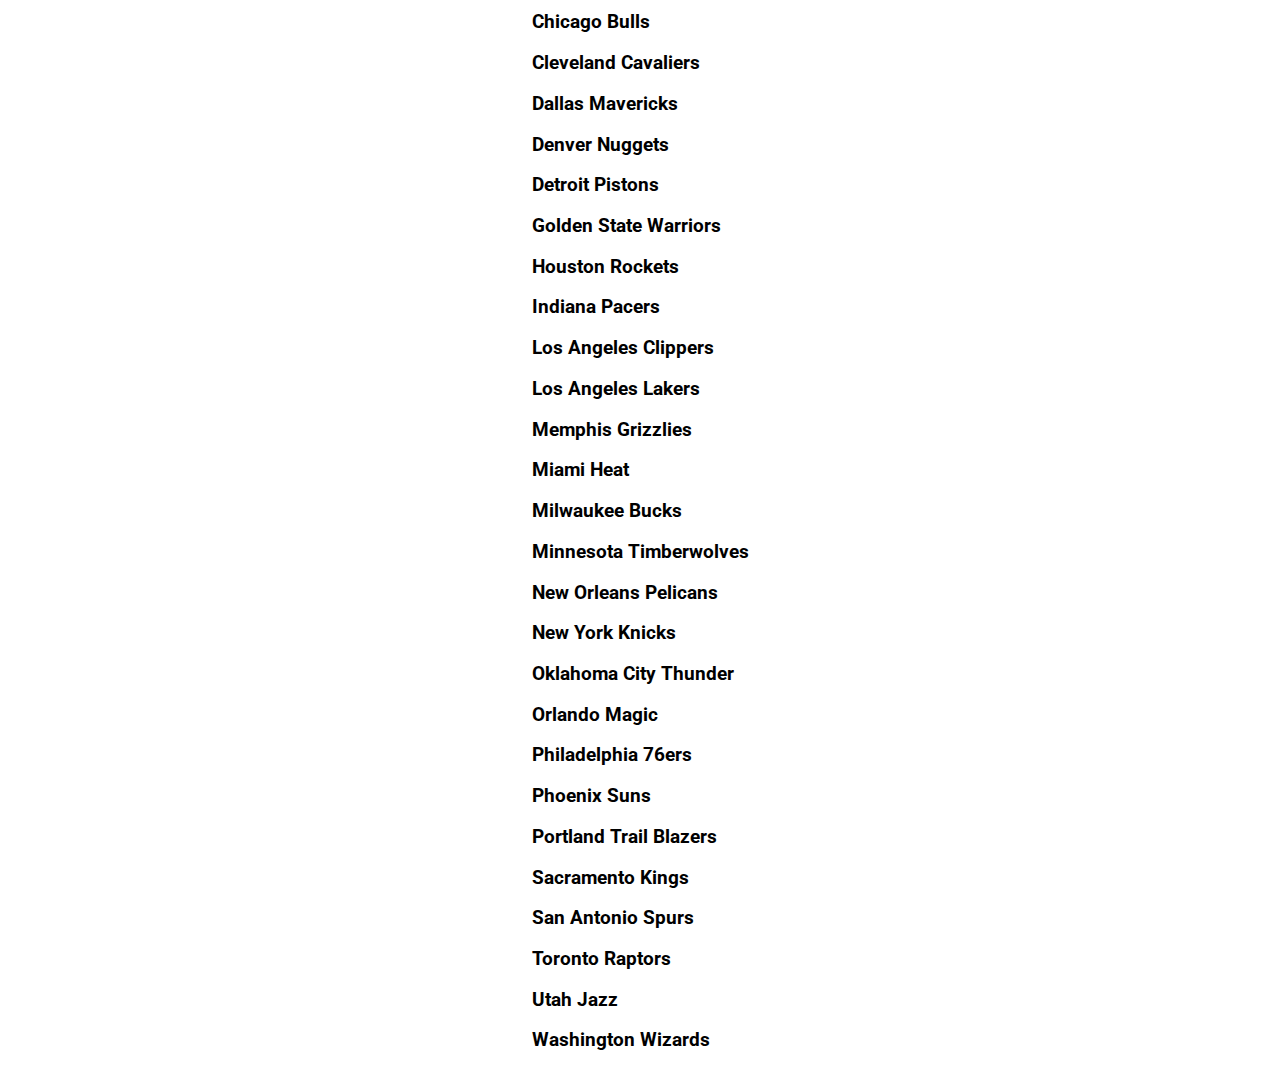
==== expandingCards/index.html @ 9a278d2e "Created divs for all 30 nba teams as well as images" ====
<!DOCTYPE html>
<html lang="en">
  <head>
    <meta charset="UTF-8" />
    <meta name="viewport" content="width=device-width, initial-scale=1.0" />
    <!-- <link rel="stylesheet" href="https://cdnjs.cloudflare.com/ajax/libs/font-awesome/6.4.2/css/all.min.css"> -->
    <link rel="stylesheet" href="style.css" />
    <title>Nba Logo Expanding Cards</title>
  </head>
  <body>
    <div class="container">
      <div
        class="panel active"
        style="
          background-image: url('https://content.sportslogos.net/logos/6/220/thumbs/22081902021.gif');
        "
      >
        <h3>Atlanta Hawks</h3>
      </div>
      <div
        class="panel"
        style="
          background-image: url('https://content.sportslogos.net/logos/6/213/thumbs/slhg02hbef3j1ov4lsnwyol5o.gif');
        "
      >
        <h3>Boston Celtics</h3>
      </div>
      <div
        class="panel"
        style="
          background-image: url('https://content.sportslogos.net/logos/6/3786/thumbs/hsuff5m3dgiv20kovde422r1f.gif');
        "
      >
        <h3>Brooklyn Nets</h3>
      </div>
      <div
        class="panel"
        style="
          background-image: url('https://content.sportslogos.net/logos/6/5120/thumbs/512019262015.gif');
        "
      >
        <h3>Charlotte Hornets</h3>
      </div>
      <div
        class="panel"
        style="
          background-image: url('https://content.sportslogos.net/logos/6/221/thumbs/hj3gmh82w9hffmeh3fjm5h874.gif');
        "
      >
        <h3>Chicago Bulls</h3>
      </div>
      <div
        class="panel"
        style="
          background-image: url('https://content.sportslogos.net/logos/6/222/thumbs/22253692023.gif');
        "
      >
        <h3>Cleveland Cavaliers</h3>
      </div>
      <div
        class="panel"
        style="
          background-image: url('https://content.sportslogos.net/logos/6/228/thumbs/22834632018.gif');
        "
      >
        <h3>Dallas Mavericks</h3>
      </div>
      <div
        class="panel"
        style="
          background-image: url('https://content.sportslogos.net/logos/6/229/thumbs/22989262019.gif');
        "
      >
        <h3>Denver Nuggets</h3>
      </div>
      <div
        class="panel"
        style="
          background-image: url('https://content.sportslogos.net/logos/6/223/thumbs/22321642018.gif');
        "
      >
        <h3>Detroit Pistons</h3>
      </div>
      <div
        class="panel"
        style="
          background-image: url('https://content.sportslogos.net/logos/6/235/thumbs/23531522020.gif');
        "
      >
        <h3>Golden State Warriors</h3>
      </div>
      <div
        class="panel"
        style="
          background-image: url('https://content.sportslogos.net/logos/6/230/thumbs/23068302020.gif');
        "
      >
        <h3>Houston Rockets</h3>
      </div>
      <div
        class="panel"
        style="
          background-image: url('https://content.sportslogos.net/logos/6/224/thumbs/22448122018.gif');
        "
      >
        <h3>Indiana Pacers</h3>
      </div>
      <div
        class="panel"
        style="
          background-image: url('https://content.sportslogos.net/logos/6/236/thumbs/23637762019.gif');
        "
      >
        <h3>Los Angeles Clippers</h3>
      </div>
      <div
        class="panel"
        style="
          background-image: url('https://content.sportslogos.net/logos/6/237/thumbs/23773242024.gif');
        "
      >
        <h3>Los Angeles Lakers</h3>
      </div>
      <div
        class="panel"
        style="
          background-image: url('https://content.sportslogos.net/logos/6/231/thumbs/23143732019.gif');
        "
      >
        <h3>Memphis Grizzlies</h3>
      </div>
      <div
        class="panel"
        style="
          background-image: url('https://content.sportslogos.net/logos/6/214/thumbs/burm5gh2wvjti3xhei5h16k8e.gif');
        "
      >
        <h3>Miami Heat</h3>
      </div>
      <div
        class="panel"
        style="
          background-image: url('https://content.sportslogos.net/logos/6/225/thumbs/22582752016.gif');
        "
      >
        <h3>Milwaukee Bucks</h3>
      </div>
      <div
        class="panel"
        style="
          background-image: url('https://content.sportslogos.net/logos/6/232/thumbs/23296692018.gif');
        "
      >
        <h3>Minnesota Timberwolves</h3>
      </div>
      <div
        class="panel"
        style="
          background-image: url('https://content.sportslogos.net/logos/6/4962/thumbs/496292922024.gif');
        "
      >
        <h3>New Orleans Pelicans</h3>
      </div>
      <div
        class="panel"
        style="
          background-image: url('https://content.sportslogos.net/logos/6/216/thumbs/21671702024.gif');
        "
      >
        <h3>New York Knicks</h3>
      </div>
      <div
        class="panel"
        style="
          background-image: url('https://content.sportslogos.net/logos/6/2687/thumbs/khmovcnezy06c3nm05ccn0oj2.gif');
        "
      >
        <h3>Oklahoma City Thunder</h3>
      </div>
      <div
        class="panel"
        style="
          background-image: url('https://content.sportslogos.net/logos/6/217/thumbs/wd9ic7qafgfb0yxs7tem7n5g4.gif');
        "
      >
        <h3>Orlando Magic</h3>
      </div>
      <div
        class="panel"
        style="
          background-image: url('https://content.sportslogos.net/logos/6/218/thumbs/21870342016.gif');
        "
      >
        <h3>Philadelphia 76ers</h3>
      </div>
      <div
        class="panel"
        style="
          background-image: url('https://content.sportslogos.net/logos/6/238/thumbs/23843702014.gif');
        "
      >
        <h3>Phoenix Suns</h3>
      </div>
      <div
        class="panel"
        style="
          background-image: url('https://content.sportslogos.net/logos/6/239/thumbs/23997252018.gif');
        "
      >
        <h3>Portland Trail Blazers</h3>
      </div>
      <div
        class="panel"
        style="
          background-image: url('https://content.sportslogos.net/logos/6/240/thumbs/24040432017.gif');
        "
      >
        <h3>Sacramento Kings</h3>
      </div>
      <div
        class="panel"
        style="
          background-image: url('https://content.sportslogos.net/logos/6/233/thumbs/23325472018.gif');
        "
      >
        <h3>San Antonio Spurs</h3>
      </div>
      <div
        class="panel"
        style="
          background-image: url('https://content.sportslogos.net/logos/6/227/thumbs/22770242021.gif');
        "
      >
        <h3>Toronto Raptors</h3>
      </div>
      <div
        class="panel"
        style="
          background-image: url('https://content.sportslogos.net/logos/6/234/thumbs/23485132023.gif');
        "
      >
        <h3>Utah Jazz</h3>
      </div>
      <div
        class="panel"
        style="
          background-image: url('https://content.sportslogos.net/logos/6/219/thumbs/21956712016.gif');
        "
      >
        <h3>Washington Wizards</h3>
      </div>
    </div>
    <script src="script.js"></script>
  </body>
</html>
---- expandingCards/style.css ----
@import url('https://fonts.googleapis.com/css2?family=Roboto:ital,wght@0,100;0,300;0,400;0,500;0,700;0,900;1,100;1,300;1,400;1,500;1,700;1,900&display=swap');

*{
    box-sizing: border-box;
}
body{
    font-family: 'Roboto', sans-serif;
    display: flex;
    flex-direction: column;
    align-items: center;
    justify-content: center;
    height: 100vh;
    overflow: hidden;
    margin: 0;
}
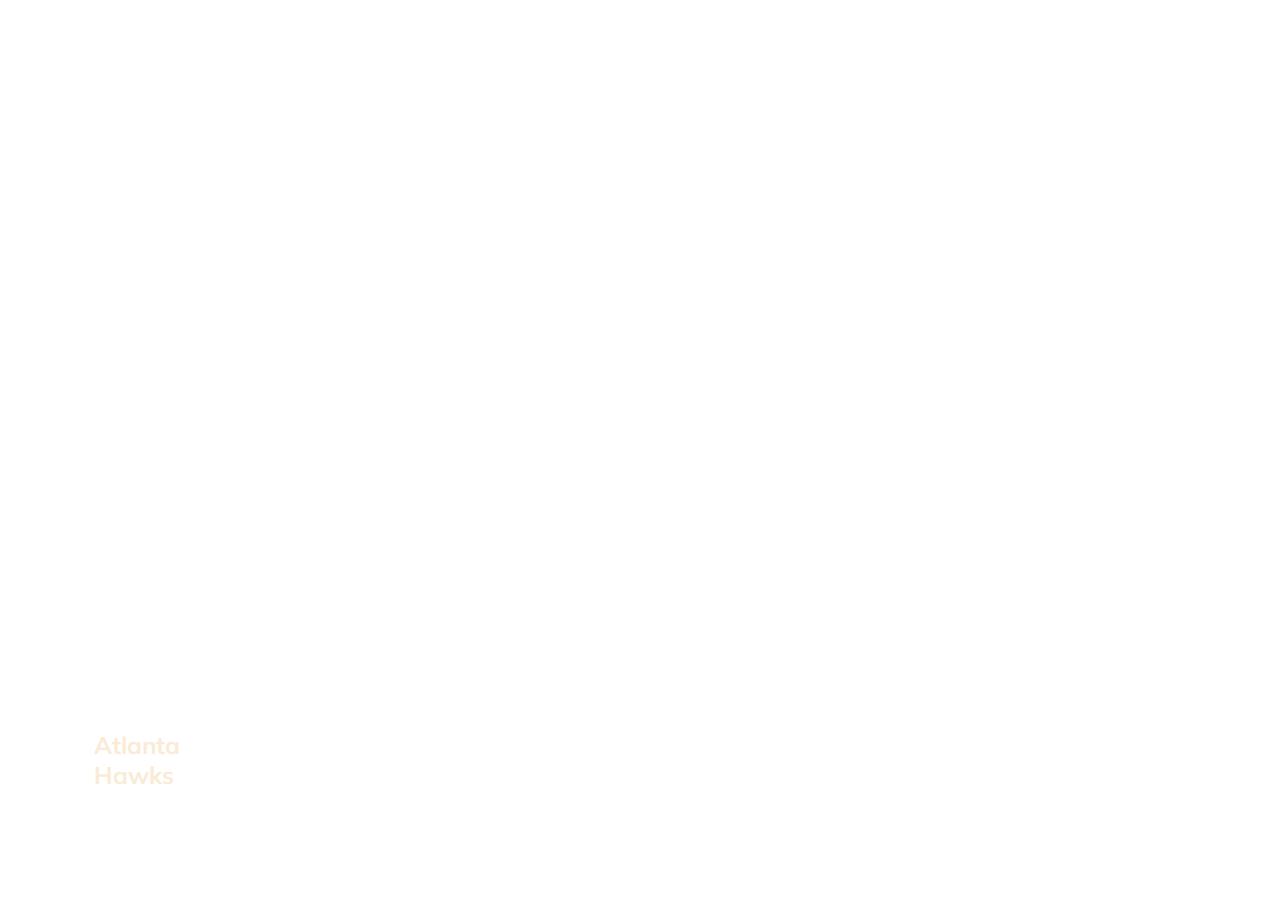
==== commit 2b68b134: "Completed CSS adding images for each team" ====
--- a/expandingCards/index.html
+++ b/expandingCards/index.html
@@ -12,7 +12,7 @@
       <div
         class="panel active"
         style="
-          background-image: url('https://content.sportslogos.net/logos/6/220/thumbs/22081902021.gif');
+          background-image: url('https://i.dailymail.co.uk/1s/2021/07/12/14/43369525-9773729-The_NBA_legend_pictured_playing_for_Atlana_Hawks_in_1998_has_had-a-1_1626097897133.jpg');
         "
       >
         <h3>Atlanta Hawks</h3>
@@ -20,7 +20,7 @@
       <div
         class="panel"
         style="
-          background-image: url('https://content.sportslogos.net/logos/6/213/thumbs/slhg02hbef3j1ov4lsnwyol5o.gif');
+          background-image: url('https://qph.cf2.quoracdn.net/main-qimg-cf70e70dff403c1941b6c7f9cb79456c-lq');
         "
       >
         <h3>Boston Celtics</h3>
--- a/expandingCards/style.css
+++ b/expandingCards/style.css
@@ -1,15 +1,84 @@
-@import url('https://fonts.googleapis.com/css2?family=Roboto:ital,wght@0,100;0,300;0,400;0,500;0,700;0,900;1,100;1,300;1,400;1,500;1,700;1,900&display=swap');
+@import url('https://fonts.googleapis.com/css2?family=Muli&display=swap');
 
 *{
     box-sizing: border-box;
 }
 body{
-    font-family: 'Roboto', sans-serif;
+    font-family: 'Muli', sans-serif;
     display: flex;
-    flex-direction: column;
     align-items: center;
     justify-content: center;
     height: 100vh;
     overflow: hidden;
     margin: 0;
+}
+
+.container {
+    display: flex;
+    width: 90vw;
+}
+
+.panel {
+background-size: auto 100%;
+background-position: center;
+background-repeat: no-repeat;
+height: 80vh;
+border-radius: 50px;
+color: antiquewhite;
+cursor: pointer;
+flex: 0.5;
+margin: 10px;
+position: relative;
+transition: flex 0.7s ease-in;
+}
+
+.panel h3{
+    font-size: 24px;
+    position: absolute;
+    bottom: 20px;
+    left: 20px;
+    margin: 0;
+    opacity: 0;
+}
+
+.panel.active{
+    flex: 5;
+}
+
+.panel.active h3{
+    opacity: 1;
+}
+
+@media(max-width: 480px){
+    .container{
+        width: 100vw;
+    }
+.panel:nth-of-type(6),
+.panel:nth-of-type(7),
+.panel:nth-of-type(8),
+.panel:nth-of-type(9),
+.panel:nth-of-type(10),
+.panel:nth-of-type(11),
+.panel:nth-of-type(12),
+.panel:nth-of-type(13),
+.panel:nth-of-type(14)
+.panel:nth-of-type(15),
+.panel:nth-of-type(16),
+.panel:nth-of-type(17),
+.panel:nth-of-type(18),
+.panel:nth-of-type(19),
+.panel:nth-of-type(20),
+.panel:nth-of-type(21),
+.panel:nth-of-type(22),
+.panel:nth-of-type(23),
+.panel:nth-of-type(24)
+.panel:nth-of-type(25),
+.panel:nth-of-type(26),
+.panel:nth-of-type(27),
+.panel:nth-of-type(28),
+.panel:nth-of-type(29),
+.panel:nth-of-type(30)
+{    
+    display: none;
+}
 }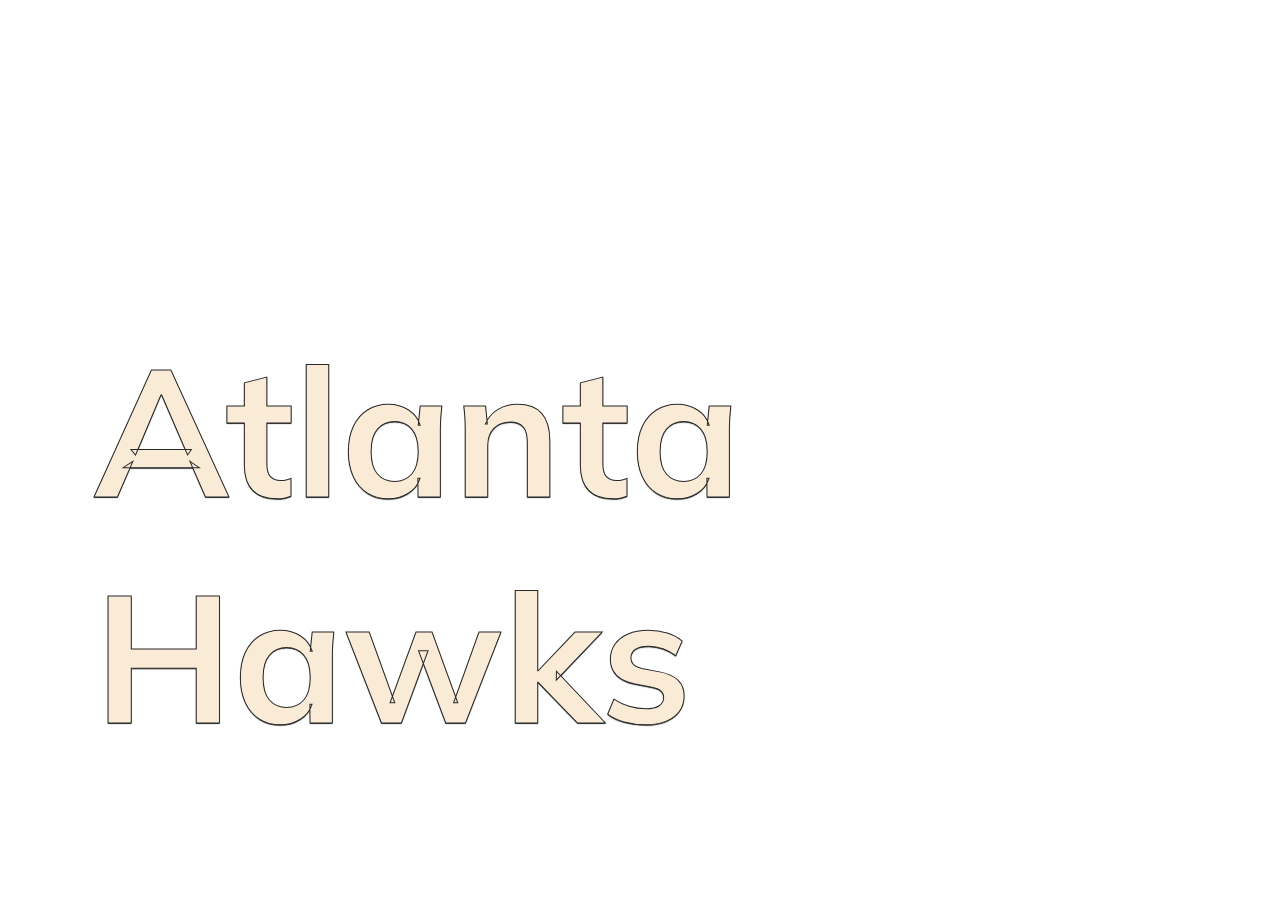
==== commit 50b048c4: "Modified files" ====
--- a/expandingCards/index.html
+++ b/expandingCards/index.html
@@ -3,7 +3,6 @@
   <head>
     <meta charset="UTF-8" />
     <meta name="viewport" content="width=device-width, initial-scale=1.0" />
-    <!-- <link rel="stylesheet" href="https://cdnjs.cloudflare.com/ajax/libs/font-awesome/6.4.2/css/all.min.css"> -->
     <link rel="stylesheet" href="style.css" />
     <title>Nba Logo Expanding Cards</title>
   </head>
@@ -17,18 +16,20 @@
       >
         <h3>Atlanta Hawks</h3>
       </div>
-      <div
-        class="panel"
-        style="
-          background-image: url('https://qph.cf2.quoracdn.net/main-qimg-cf70e70dff403c1941b6c7f9cb79456c-lq');
+
+      <div
+        class="panel"
+        style="
+          background-image: url('https://www.gazettenet.com/getattachment/31d27595-1d43-4fac-80f0-e473de3c01e5/LarryBird-HG-062419-ph04');
         "
       >
         <h3>Boston Celtics</h3>
       </div>
-      <div
-        class="panel"
-        style="
-          background-image: url('https://content.sportslogos.net/logos/6/3786/thumbs/hsuff5m3dgiv20kovde422r1f.gif');
+
+      <div
+        class="panel"
+        style="
+          background-image: url('https://wallpapers.com/images/hd/jason-kidd-setting-up-a-play-8tyi926ghvfe95hd.jpg');
         "
       >
         <h3>Brooklyn Nets</h3>
@@ -36,7 +37,7 @@
       <div
         class="panel"
         style="
-          background-image: url('https://content.sportslogos.net/logos/6/5120/thumbs/512019262015.gif');
+          background-image: url('https://images3.alphacoders.com/132/1328041.png');
         "
       >
         <h3>Charlotte Hornets</h3>
@@ -44,7 +45,7 @@
       <div
         class="panel"
         style="
-          background-image: url('https://content.sportslogos.net/logos/6/221/thumbs/hj3gmh82w9hffmeh3fjm5h874.gif');
+          background-image: url('https://i.pinimg.com/originals/a9/4e/8e/a94e8ec27c53b12af079f1bce7b29c2c.png');
         "
       >
         <h3>Chicago Bulls</h3>
@@ -52,7 +53,7 @@
       <div
         class="panel"
         style="
-          background-image: url('https://content.sportslogos.net/logos/6/222/thumbs/22253692023.gif');
+          background-image: url('https://img.bleacherreport.net/img/images/photos/003/673/398/hi-res-dd4bc6196d3fae5d7430f9a23d8c8b36_crop_north.jpg?1494085736&w=3072&h=2048');
         "
       >
         <h3>Cleveland Cavaliers</h3>
@@ -60,7 +61,7 @@
       <div
         class="panel"
         style="
-          background-image: url('https://content.sportslogos.net/logos/6/228/thumbs/22834632018.gif');
+          background-image: url('https://wallpapers.com/images/hd/screaming-dirk-nowitzki-izr6zkex1jl3t76m.jpg');
         "
       >
         <h3>Dallas Mavericks</h3>
@@ -68,7 +69,7 @@
       <div
         class="panel"
         style="
-          background-image: url('https://content.sportslogos.net/logos/6/229/thumbs/22989262019.gif');
+          background-image: url('https://pbs.twimg.com/media/Fou4TBwXoAEISK4?format=jpg&name=4096x4096');
         "
       >
         <h3>Denver Nuggets</h3>
@@ -76,7 +77,7 @@
       <div
         class="panel"
         style="
-          background-image: url('https://content.sportslogos.net/logos/6/223/thumbs/22321642018.gif');
+          background-image: url('https://vault.si.com/.image/ar_1:1%2Cc_fill%2Ccs_srgb%2Cfl_progressive%2Cq_auto:good%2Cw_1200/MTY5MDk4ODQ2MTM4Mjc5Mzg3/isiah-thomas-vaultleadjpg.jpg');
         "
       >
         <h3>Detroit Pistons</h3>
@@ -84,7 +85,7 @@
       <div
         class="panel"
         style="
-          background-image: url('https://content.sportslogos.net/logos/6/235/thumbs/23531522020.gif');
+          background-image: url('https://render.fineartamerica.com/images/rendered/default/poster/8/10/break/images/artworkimages/medium/3/8-stephen-curry-garrett-ellwood.jpg');
         "
       >
         <h3>Golden State Warriors</h3>
@@ -92,7 +93,7 @@
       <div
         class="panel"
         style="
-          background-image: url('https://content.sportslogos.net/logos/6/230/thumbs/23068302020.gif');
+          background-image: url('https://cdn.artphotolimited.com/images/60913d60bd40b85323893a87/1000x1000/hakeem-olajuwon-von-den-houston-rockets.jpg');
         "
       >
         <h3>Houston Rockets</h3>
@@ -100,7 +101,7 @@
       <div
         class="panel"
         style="
-          background-image: url('https://content.sportslogos.net/logos/6/224/thumbs/22448122018.gif');
+          background-image: url('https://wallpapers.com/images/hd/reggie-miller-indiana-shoot-vnbfi2h97c44vm4i.jpg');
         "
       >
         <h3>Indiana Pacers</h3>
@@ -108,7 +109,7 @@
       <div
         class="panel"
         style="
-          background-image: url('https://content.sportslogos.net/logos/6/236/thumbs/23637762019.gif');
+          background-image: url('https://wallpapercave.com/wp/wp7563198.jpg');
         "
       >
         <h3>Los Angeles Clippers</h3>
@@ -116,7 +117,7 @@
       <div
         class="panel"
         style="
-          background-image: url('https://content.sportslogos.net/logos/6/237/thumbs/23773242024.gif');
+          background-image: url('https://img1.wsimg.com/isteam/ip/88c116bd-53b8-4c9f-bc9f-698ecb791258/kobe-magic.jpg');
         "
       >
         <h3>Los Angeles Lakers</h3>
@@ -124,7 +125,7 @@
       <div
         class="panel"
         style="
-          background-image: url('https://content.sportslogos.net/logos/6/231/thumbs/23143732019.gif');
+          background-image: url('https://pxbar.com/wp-content/uploads/2023/09/ja-morant-wallpaper-4k.jpg');
         "
       >
         <h3>Memphis Grizzlies</h3>
@@ -132,7 +133,7 @@
       <div
         class="panel"
         style="
-          background-image: url('https://content.sportslogos.net/logos/6/214/thumbs/burm5gh2wvjti3xhei5h16k8e.gif');
+          background-image: url('https://wallpapers.com/images/hd/4k-basketball-dwayne-wade-ssh6e4udb7617kdy.jpg');
         "
       >
         <h3>Miami Heat</h3>
@@ -140,7 +141,7 @@
       <div
         class="panel"
         style="
-          background-image: url('https://content.sportslogos.net/logos/6/225/thumbs/22582752016.gif');
+          background-image: url('https://i.pinimg.com/originals/9c/d9/62/9cd962c9e385621463233e8f98021d96.jpg');
         "
       >
         <h3>Milwaukee Bucks</h3>
@@ -148,7 +149,7 @@
       <div
         class="panel"
         style="
-          background-image: url('https://content.sportslogos.net/logos/6/232/thumbs/23296692018.gif');
+          background-image: url('https://i.pinimg.com/1200x/93/b2/19/93b219b987f12f9753461cc222d0c0d3.jpg');
         "
       >
         <h3>Minnesota Timberwolves</h3>
@@ -156,7 +157,7 @@
       <div
         class="panel"
         style="
-          background-image: url('https://content.sportslogos.net/logos/6/4962/thumbs/496292922024.gif');
+          background-image: url('https://cdn.bleacherreport.net/images_root/slides/photos/000/549/883/106599662_original.jpg?1291737327');
         "
       >
         <h3>New Orleans Pelicans</h3>
@@ -164,7 +165,7 @@
       <div
         class="panel"
         style="
-          background-image: url('https://content.sportslogos.net/logos/6/216/thumbs/21671702024.gif');
+          background-image: url('https://wallpapers.com/images/hd/patrick-ewing-nba-player-basketball-center-z270btlbibukyi1p.jpg');
         "
       >
         <h3>New York Knicks</h3>
@@ -172,7 +173,7 @@
       <div
         class="panel"
         style="
-          background-image: url('https://content.sportslogos.net/logos/6/2687/thumbs/khmovcnezy06c3nm05ccn0oj2.gif');
+          background-image: url('https://images.alphacoders.com/697/697978.jpg');
         "
       >
         <h3>Oklahoma City Thunder</h3>
@@ -180,7 +181,7 @@
       <div
         class="panel"
         style="
-          background-image: url('https://content.sportslogos.net/logos/6/217/thumbs/wd9ic7qafgfb0yxs7tem7n5g4.gif');
+          background-image: url('https://images.fineartamerica.com/images/artworkimages/mediumlarge/3/shaquille-oneal-barry-gossage.jpg');
         "
       >
         <h3>Orlando Magic</h3>
@@ -188,7 +189,7 @@
       <div
         class="panel"
         style="
-          background-image: url('https://content.sportslogos.net/logos/6/218/thumbs/21870342016.gif');
+          background-image: url('https://content.api.news/v3/images/bin/e41cdfe2ff24d6c5130f1f3f6dd2112c');
         "
       >
         <h3>Philadelphia 76ers</h3>
@@ -196,7 +197,7 @@
       <div
         class="panel"
         style="
-          background-image: url('https://content.sportslogos.net/logos/6/238/thumbs/23843702014.gif');
+          background-image: url('https://render.fineartamerica.com/images/rendered/default/poster/8/10/break/images/artworkimages/medium/3/2-charles-barkley-nba-photos.jpg');
         "
       >
         <h3>Phoenix Suns</h3>
@@ -204,7 +205,7 @@
       <div
         class="panel"
         style="
-          background-image: url('https://content.sportslogos.net/logos/6/239/thumbs/23997252018.gif');
+          background-image: url('https://cdn.nba.com/teams/uploads/sites/1610612757/2023/01/lillard_FC_012023.jpg');
         "
       >
         <h3>Portland Trail Blazers</h3>
@@ -212,7 +213,7 @@
       <div
         class="panel"
         style="
-          background-image: url('https://content.sportslogos.net/logos/6/240/thumbs/24040432017.gif');
+          background-image: url('https://www.usatoday.com/gcdn/-mm-/07ccf040412d92b4e9308eb434cd1d060411803b/c=0-51-5177-2976/local/-/media/2016/10/11/USATODAY/USATODAY/636118039894197702-USATSI-8918226-1-.jpg');
         "
       >
         <h3>Sacramento Kings</h3>
@@ -220,7 +221,7 @@
       <div
         class="panel"
         style="
-          background-image: url('https://content.sportslogos.net/logos/6/233/thumbs/23325472018.gif');
+          background-image: url('https://wallpapercave.com/wp/wp12763221.jpg');
         "
       >
         <h3>San Antonio Spurs</h3>
@@ -228,7 +229,7 @@
       <div
         class="panel"
         style="
-          background-image: url('https://content.sportslogos.net/logos/6/227/thumbs/22770242021.gif');
+          background-image: url('https://i.pinimg.com/originals/ab/4d/8f/ab4d8f02f19937e9758b1fc01e550d41.jpg');
         "
       >
         <h3>Toronto Raptors</h3>
@@ -236,7 +237,7 @@
       <div
         class="panel"
         style="
-          background-image: url('https://content.sportslogos.net/logos/6/234/thumbs/23485132023.gif');
+          background-image: url('https://cdn.vox-cdn.com/thumbor/jX9S9LiSlsdk7fCpVJiK3t1Dtd8=/0x358:2440x1985/1400x1400/filters:focal(0x358:2440x1985):format(jpeg)/cdn.vox-cdn.com/uploads/chorus_image/image/45705238/1500516.0.jpg');
         "
       >
         <h3>Utah Jazz</h3>
@@ -244,7 +245,7 @@
       <div
         class="panel"
         style="
-          background-image: url('https://content.sportslogos.net/logos/6/219/thumbs/21956712016.gif');
+          background-image: url('https://cdn.vox-cdn.com/thumbor/wJXA7S4NFxgeQUwvPQ6D5JJ76Dw=/0x227:2336x1784/1400x1050/filters:focal(0x227:2336x1784):format(jpeg)/cdn.vox-cdn.com/uploads/chorus_image/image/46303370/GettyImages-56160874.0.jpg');
         "
       >
         <h3>Washington Wizards</h3>
--- a/expandingCards/style.css
+++ b/expandingCards/style.css
@@ -1,84 +1,85 @@
 @import url('https://fonts.googleapis.com/css2?family=Muli&display=swap');
 
-*{
-    box-sizing: border-box;
+* {
+  box-sizing: border-box;
 }
-body{
-    font-family: 'Muli', sans-serif;
-    display: flex;
-    align-items: center;
-    justify-content: center;
-    height: 100vh;
-    overflow: hidden;
-    margin: 0;
+body {
+  font-family: 'Muli', sans-serif;
+  display: flex;
+  align-items: center;
+  justify-content: center;
+  height: 100vh;
+  overflow: hidden;
+  margin: 0;
 }
 
 .container {
-    display: flex;
-    width: 90vw;
+  display: flex;
+  width: 90vw;
 }
 
 .panel {
-background-size: auto 100%;
-background-position: center;
-background-repeat: no-repeat;
-height: 80vh;
-border-radius: 50px;
-color: antiquewhite;
-cursor: pointer;
-flex: 0.5;
-margin: 10px;
-position: relative;
-transition: flex 0.7s ease-in;
+  background-size: auto 100%;
+  background-position: center;
+  background-repeat: no-repeat;
+  height: 75vh;
+  border-radius: 50px;
+  cursor: pointer;
+  flex: 0.5;
+  margin: 10px;
+  position: relative;
+  transition: flex 0.9s ease-in;
 }
 
-.panel h3{
-    font-size: 24px;
-    position: absolute;
-    bottom: 20px;
-    left: 20px;
-    margin: 0;
-    opacity: 0;
+.panel h3 {
+  font-size: 180px;
+  font-weight: bold;
+  position: absolute;
+  bottom: 20px;
+  left: 20px;
+  margin: 0;
+  opacity: 0;
+  color: antiquewhite;
+  -webkit-text-stroke: 1px #282828;
+  text-shadow: 0px 1px 1px #282828;
 }
 
-.panel.active{
-    flex: 5;
+.panel.active {
+  flex: 5;
 }
 
-.panel.active h3{
-    opacity: 1;
+.panel.active h3 {
+  opacity: 1;
+  transition: opacity 0.3s ease-in 0.4s;
 }
 
-@media(max-width: 480px){
-    .container{
-        width: 100vw;
-    }
-.panel:nth-of-type(6),
-.panel:nth-of-type(7),
-.panel:nth-of-type(8),
-.panel:nth-of-type(9),
-.panel:nth-of-type(10),
-.panel:nth-of-type(11),
-.panel:nth-of-type(12),
-.panel:nth-of-type(13),
-.panel:nth-of-type(14)
-.panel:nth-of-type(15),
-.panel:nth-of-type(16),
-.panel:nth-of-type(17),
-.panel:nth-of-type(18),
-.panel:nth-of-type(19),
-.panel:nth-of-type(20),
-.panel:nth-of-type(21),
-.panel:nth-of-type(22),
-.panel:nth-of-type(23),
-.panel:nth-of-type(24)
-.panel:nth-of-type(25),
-.panel:nth-of-type(26),
-.panel:nth-of-type(27),
-.panel:nth-of-type(28),
-.panel:nth-of-type(29),
-.panel:nth-of-type(30)
-{    
+@media (max-width: 480px) {
+  .container {
+    width: 100vw;
+  }
+  .panel:nth-of-type(6),
+  .panel:nth-of-type(7),
+  .panel:nth-of-type(8),
+  .panel:nth-of-type(9),
+  .panel:nth-of-type(10),
+  .panel:nth-of-type(11),
+  .panel:nth-of-type(12),
+  .panel:nth-of-type(13),
+  .panel:nth-of-type(14) .panel:nth-of-type(15),
+  .panel:nth-of-type(16),
+  .panel:nth-of-type(17),
+  .panel:nth-of-type(18),
+  .panel:nth-of-type(19),
+  .panel:nth-of-type(20),
+  .panel:nth-of-type(21),
+  .panel:nth-of-type(22),
+  .panel:nth-of-type(23),
+  .panel:nth-of-type(24) .panel:nth-of-type(25),
+  .panel:nth-of-type(26),
+  .panel:nth-of-type(27),
+  .panel:nth-of-type(28),
+  .panel:nth-of-type(29),
+  .panel:nth-of-type(30) {
     display: none;
+  }
 }
-}